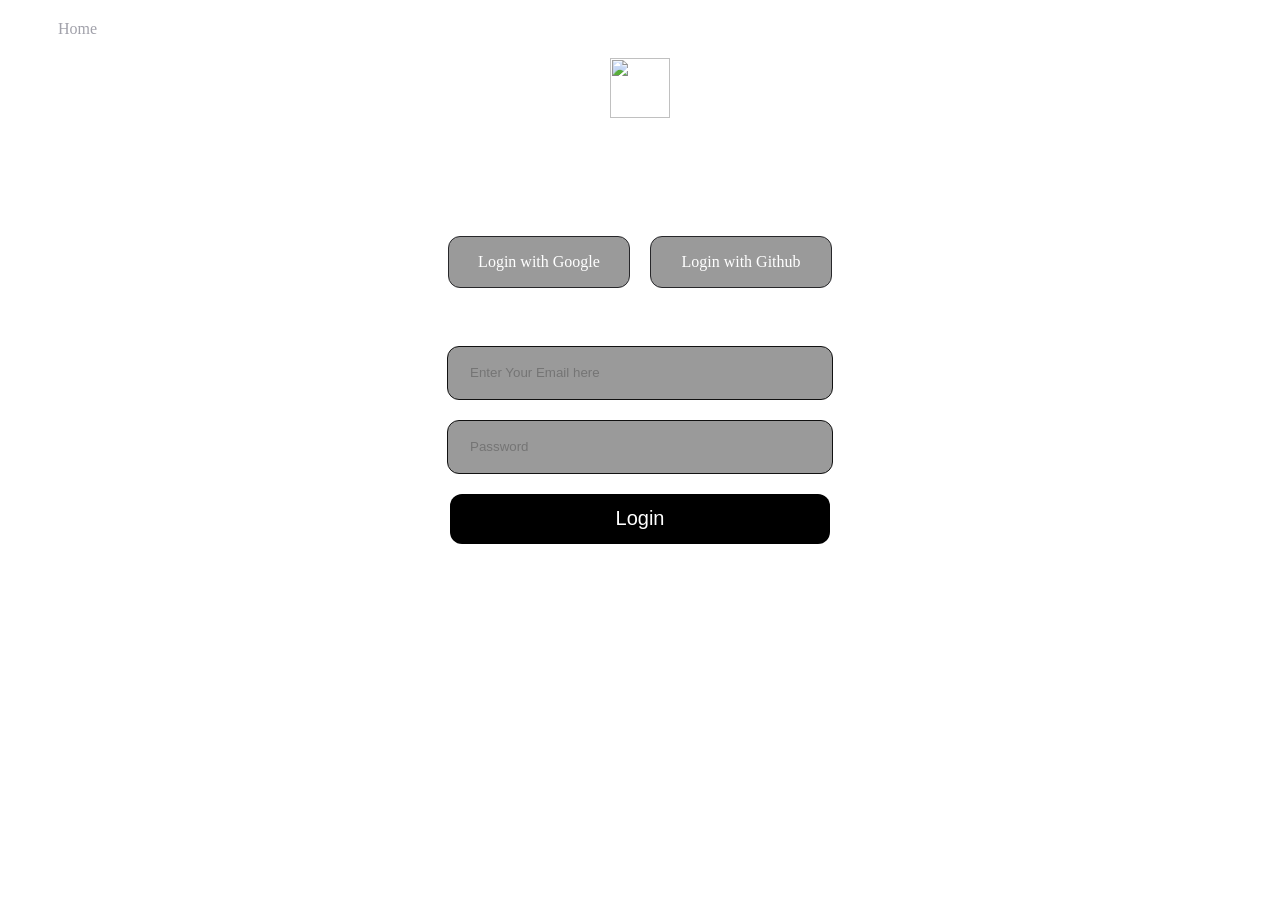
==== login.html @ 5dd10d40 "half done proejct" ====
<!DOCTYPE html>
<html lang="en">
<head>
    <meta charset="UTF-8">
    <meta name="viewport" content="width=device-width, initial-scale=1.0">
    <title>Resend Login</title>
    <link rel="stylesheet" href="style_login.css">
</head>
<body>
    <div id="home-btn">
        <a href="index.html"> Home</a>
    </div>
    <div class="login">
        <div class="login-container">
            <img src="resend_logo - Copy.jpg" alt="">
            <h1>Log in to Resend</h1>
            <a href="#">Dont have an account? <span>Sign up</span></a>
            <div id="btn-container">
                <div class="login-btn">
                    Login with Google
                </div>
                <div class="login-btn">
                    Login with Github
                </div>
            </div>
            <span>OR</span>
            <input type="email" name="email" id="email" placeholder="Enter Your Email here">
            <input type="password" name="password" id="password" placeholder="Password">
            <button>Login</button>

        </div>
         
    </div>
    
</body>
</html>
---- style_login.css ----
:root {
  --background: #000000;
  --surface: #09090b;
  --surface-2: #111111;

  --text: #ffffff;
  --text-secondary: #a1a1aa;
  --text-muted: #71717a;

  --border: #27272a;

  --button-bg: #ffffff;
  --button-text: #000000;

  --radius-sm: 8px;
  --radius-md: 12px;

  --font-family: "Geist", ui-sans-serif, system-ui, sans-serif;
}
body {
  background-image: url(login_bg.png);
  /* background-position: center; */
  background-repeat: no-repeat;
  background-size: cover;
}
.login {
  display: flex;
  flex-direction: column;
  flex-wrap: wrap;
  align-items: center;
  justify-content: center;
}
.login-container {
  display: flex;
  flex-direction: column;
  flex-wrap: wrap;
  align-items: center;
  justify-content: center;
}

.login-container h1 {
  font-family: "Times New Roman", Times, serif;
  color: white;
}
.login-container a {
  text-decoration: none;
  color: white;
}
#btn-container {
  display: flex;
  flex-wrap: wrap;
  align-items: center;
  justify-content: center;
  color: white;
  gap: 20px;
}
.login-btn {
  display: flex;
  flex-wrap: wrap;
  align-items: center;
  justify-content: center;
  width: 180px;
  height: 50px;
  /* background-color: var(--surface-2) ; */
  background-color: #1111116c;
  backdrop-filter: blur(5px);
  border: 1px solid var(--border);
  border-radius: var(--radius-md);
  margin-top: 20px;
  margin-bottom: 20px;
}
.login-btn:hover {
  background-color: white;
  color: black;
  box-shadow: 0px 1px 30px -5px white;
}
.login-container input {
  margin-top: 20px;
  background-color: #1111116c;
  backdrop-filter: blur(5px);
  /* background: none; */
  border: none;
  border-radius: var(--radius-md);
  border: 1px solid var(--surface-2);
  width: 380px;
  height: 50px;
}
.login-container input::placeholder {
  padding: 20px;
}
.login-container input:focus {
  border: none;
  outline: none;
  padding-left: 20px;
  color: white;
}
.login-container button {
  margin-top: 20px;
  font-size: 20px;
  width: 380px;
  height: 50px;
  background-color: black;
  backdrop-filter: blur(5px);
  border: none;
  border-radius: var(--radius-md);
  color: white;
}
.login-container button:hover {
  background-color: white;
  color: black;
  box-shadow: 0px 1px 30px -5px white;
}
.login-container img {
  margin-top: 20px;
  width: 60px;
  height: 60px;
}
.login-container img:hover {
    background-color: white;
    color: black;
    box-shadow: 0px 1px 30px -5px white;
}
.login-container span {
  color: white;
}
#home-btn {
  margin-left: 50px;
  margin-top: 20px;
}
#home-btn a {
  text-decoration: none;
  color: var(--text-secondary);
}
#home-btn a:hover {
  text-decoration: none;
  color: white;
}
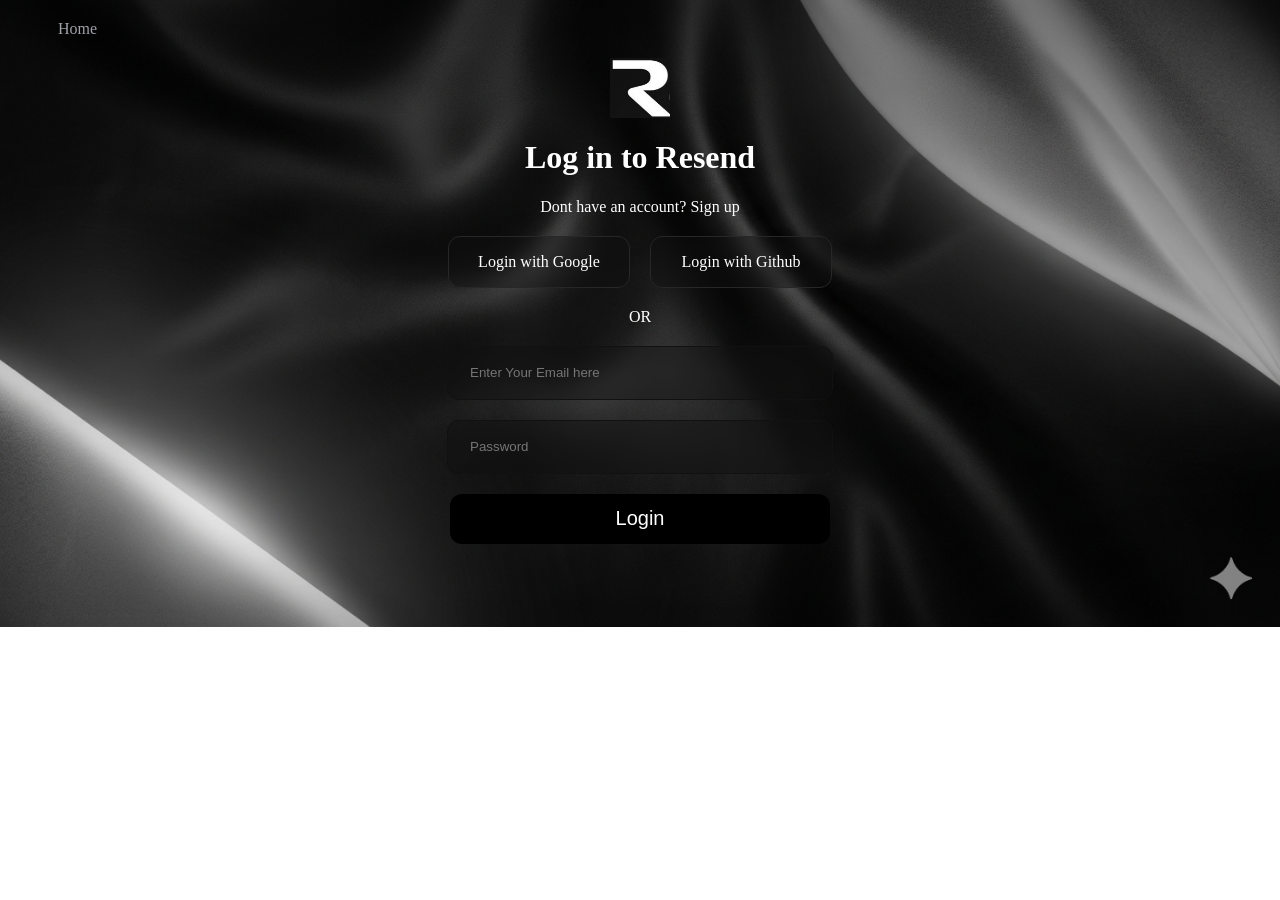
==== commit a97a284c: "fixed the background and logos of login page" ====
--- a/login.html
+++ b/login.html
@@ -12,7 +12,7 @@
     </div>
     <div class="login">
         <div class="login-container">
-            <img src="resend_logo - Copy.jpg" alt="">
+            <img src="icons/resend_logo - Copy.jpg" alt="">
             <h1>Log in to Resend</h1>
             <a href="#">Dont have an account? <span>Sign up</span></a>
             <div id="btn-container">
--- a/style_login.css
+++ b/style_login.css
@@ -18,7 +18,7 @@
   --font-family: "Geist", ui-sans-serif, system-ui, sans-serif;
 }
 body {
-  background-image: url(login_bg.png);
+  background-image: url(bg/login_bg.png);
   /* background-position: center; */
   background-repeat: no-repeat;
   background-size: cover;
